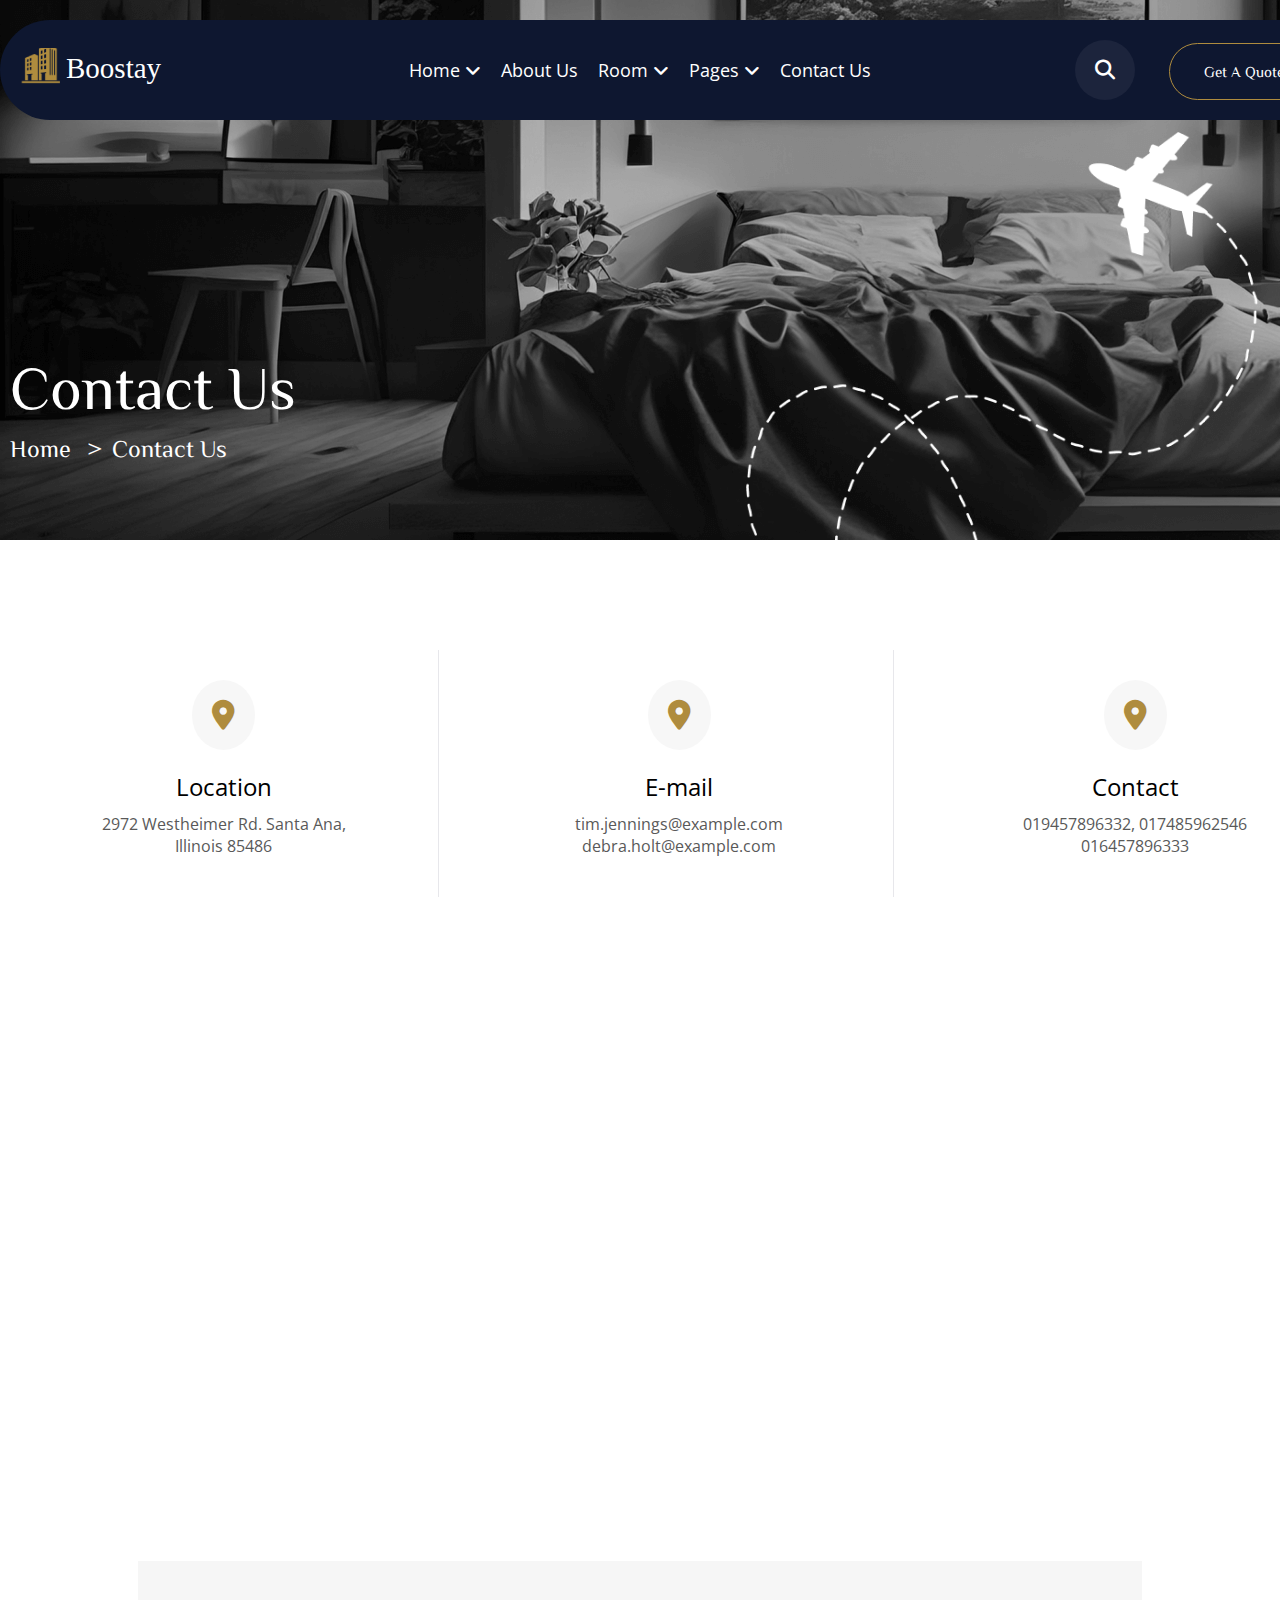
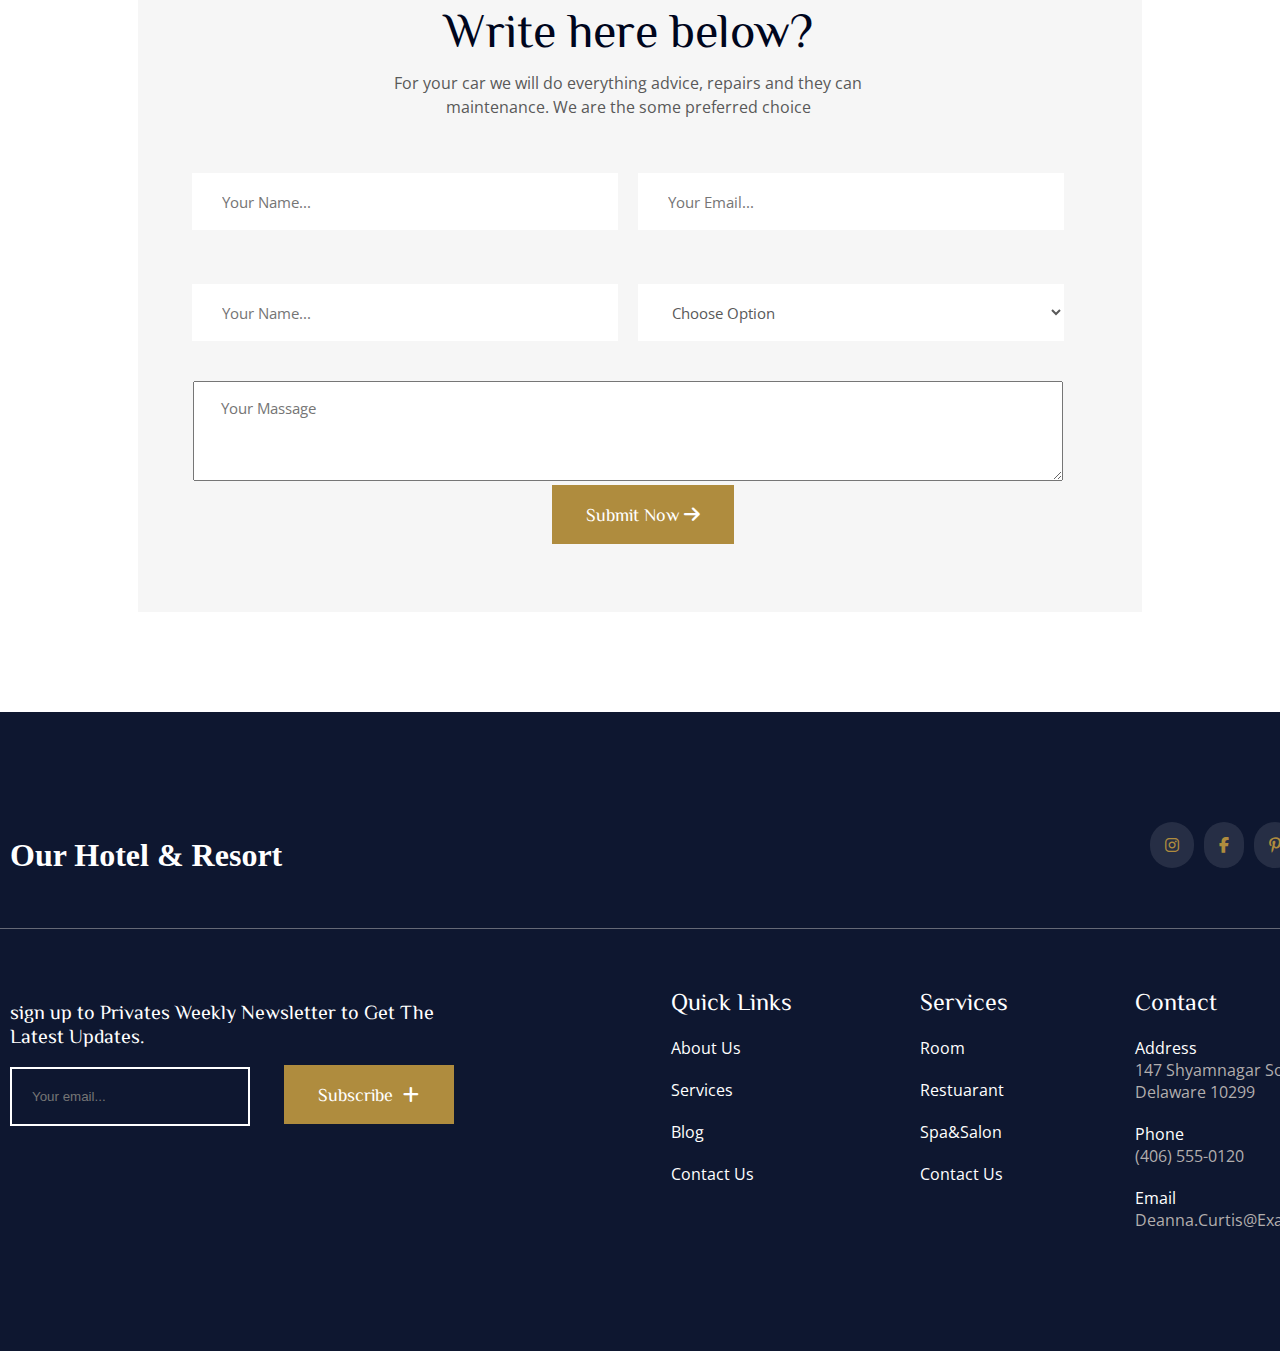
==== pages/Contactus.html @ 34a27bea "first commit" ====
<!DOCTYPE html>
<html lang="en">

<head>
    <meta charset="UTF-8">
    <meta name="viewport" content="width=device-width, initial-scale=1.0">
    <title>Document</title>
    <link rel="stylesheet" href="/css/all.min.css">
    <link rel="stylesheet" href="/css/font.css">
    <link rel="stylesheet" href="/css/stylesheet.css">
</head>

<body>
    <!-- header  -->
    <header class="about-header">
        <div class="container padding">
            <div class="row align-item justify-between">
                <div class="logo">
                    <img src="/img/logo-3.svg" alt="">
                </div>
                <nav class="ff">
                    <ul class="row justify-between text-primary ">
                        <li><a class="text-primary" href="/index.html">home <i class="fa-solid fa-angle-down"></i></a>
                            <div class="dropdown text-cap">
                                <ul>
                                    <li>home 1</li>
                                    <li>home 2</li>
                                </ul>
                            </div>
                        </li>
                        <li><a class="text-primary" href="/pages/About us.html">about us </a></li>
                        <li><a class="text-primary" href="/pages/Rooms.html">room <i
                                    class="fa-solid fa-angle-down"></i></a>
                            <div class="dropdown text-cap">
                                <ul>
                                    <li>home 1</li>
                                    <li>home 2</li>
                                </ul>
                            </div>
                        </li>
                        <li><a class="text-primary" href="/pages/Pages.html">pages <i
                                    class="fa-solid fa-angle-down"></i></a>
                            <div class="dropdown text-cap">
                                <ul>
                                    <li>pages 1</li>
                                    <li>pages 2</li>
                                    <li>pages 3</li>
                                    <li>pages 4</li>
                                </ul>
                            </div>
                        </li>
                        <li><a class="text-primary" href="/pages/Contactus.html">contact us</a></li>
                    </ul>
                </nav>
                <div class="feature">
                    <i class="fa-solid fa-magnifying-glass"></i>
                    <button class="btn btn-about ">get a quote <i class="fa-solid fa-arrow-right btn-i"></i></button>
                </div>
            </div>
        </div>
    </header>

    <!-- banner -->

    <section class="aboutus-banner padding-content">
        <div class="container">
            <div class="row align-item">
                <div class="w-50">
                    <div class="about ff2 ">
                        <h1>Contact Us</h1>
                        <p><a href="/index.html">home</a> <span>></span>Contact Us</p>
                    </div>

                </div>
                <div class="w-50">
                    <div class="about-img">
                        <img src="/img/shape.png" alt="">
                    </div>
                </div>
            </div>
        </div>
    </section>


    <!-- contact us -->
    <section class="contactsec padding-content padding-zero">
        <div class="container">
            <div class="con23">
                <div class="row align-item justify-between">
                    <div class="w-33">
                        <div class="loca">
                            <div class="location">
                                <i class="fa-solid fa-location-dot"></i>
                            </div>
                            <div class="loc">
                                <h1 class="ff">Location</h1>
                            </div>
                            <div class="locp ">
                                <p class="ff">2972 Westheimer Rd. Santa Ana,<br>
                                    Illinois 85486</p>
                            </div>
                        </div>
                    </div>
                    <div class="w-33">
                        <div class="loca">
                            <div class="location">
                                <i class="fa-solid fa-location-dot"></i>
                            </div>
                            <div class="loc">
                                <h1 class="ff">E-mail</h1>
                            </div>
                            <div class="locp ">
                                <p class="ff">tim.jennings@example.com <br>
                                    debra.holt@example.com</p>
                            </div>
                        </div>
                    </div>
                    <div class="w-33">
                        <div class="loca">
                            <div class="location">
                                <i class="fa-solid fa-location-dot"></i>
                            </div>
                            <div class="loc">
                                <h1 class="ff">Contact</h1>
                            </div>
                            <div class="locp ">
                                <p class="ff">019457896332, 017485962546 <br>
                                    016457896333</p>
                            </div>
                        </div>
                    </div>
                </div>
            </div>
        </div>

    </section>

    <!-- /map -->
    <section class="map padding-content padding-zero">
        <iframe
            src="https://www.google.com/maps/embed?pb=!1m14!1m12!1m3!1d59499.21881830795!2d72.85619641953126!3d21.243695075900664!2m3!1f0!2f0!3f0!3m2!1i1024!2i768!4f13.1!5e0!3m2!1sen!2sin!4v1735908882923!5m2!1sen!2sin"
            width="100%" height="450" style="border:0;" allowfullscreen="" loading="lazy"
            referrerpolicy="no-referrer-when-downgrade" frameborder="0"></iframe>
    </section>

    <!-- form -->
    <section class="form padding-content ">
        <div class="containe row justify-content">
            <div class="formwork">
                <div class="formhead ff2">
                    <h1>Write here below?</h1>
                </div>
                <div class="formcontent">
                    <p class="ff">For your car we will do everything advice, repairs and they can <br>
                        maintenance. We are the some preferred choice</p>
                </div>
                <div class="row">
                    <div class="w-50">
                        <div class="inputname">
                            <input type="text" placeholder="Your Name...">
                        </div>
                    </div>
                    <div class="w-50">
                        <div class="inputname">
                            <input type="text" placeholder="Your Email...">
                        </div>
                    </div>
                </div>
                <div class="row">
                    <div class="w-50">
                        <div class="inputname">
                            <input type="text" placeholder="Your Name...">
                        </div>
                    </div>
                    <div class="w-50">
                        <div class="inputname">
                          <select name="Choose Option" id="">
                            <option value="Choose Option">Choose Option</option>
                            <option value="City Room">City Room</option>
                            <option value="City Room">City Room</option>
                            <option value="City Room">City Room</option>
                          </select>
                        </div>
                    </div>
                </div>

                <div class="formmsg">
                    <textarea name="address" id="" placeholder="Your Massage"></textarea>
                </div>
                <div>
                    <button class="btn ff">Submit Now <i class="fa-solid fa-arrow-right"></i></button>
                </div>
            </div>
        </div>
    </section>

    <!-- footer -->

    <footer class="padding-content">
        <div class="container">
            <div class="boostay">
                <div class="row justify-between border1 border align-item resort margin-b-60">
                    <div class="w-30">
                        <h1 class="our">Our Hotel & Resort</h1>
                    </div>
                    <div class="w-40 ff2">
                        <ul class="row justifty-end">
                            <li> <i class="fa-brands fa-instagram"></i></li>
                            <li><i class="fa-brands fa-facebook-f"></i></li>
                            <li><i class="fa-brands fa-pinterest-p"></i></li>
                            <li> <i class="fa-brands fa-vimeo-v"></i></li>
                        </ul>
                    </div>
                </div>
                <div class="row justify-between align-start">
                    <div class="w-40">
                        <p class="ff2">
                            sign up to Privates Weekly Newsletter to Get The Latest Updates.
                        </p>
                        <div class="footerdetail">
                            <input type="text" placeholder="Your email...">
                            <button class="btn">subscribe <i class="fa-solid fa-plus"></i></button>
                        </div>
                    </div>
                    <div class="w-20">
                        <div class="quick ff">
                            <h4 class="ff2">Quick Links</h4>
                            <ul>
                                <li>about us </li>
                                <li>services</li>
                                <li>blog</li>
                                <li>contact us</li>
                            </ul>
                        </div>
                    </div>
                    <div class="w-20 ">
                        <div class="services ff">
                            <h4 class="ff2">Services</h4>
                            <ul>
                                <li>room </li>
                                <li>restuarant</li>
                                <li>spa&salon</li>
                                <li>contact us</li>
                            </ul>
                        </div>
                    </div>
                    <div class="w-20">
                        <div class="contact ff">
                            <h4 class="ff2">Contact</h4>
                            <ul>
                                <h5>address</h5>
                                <li>147 shyamnagar soc <br>Delaware 10299</li>
                                <h5>phone</h5>
                                <li>(406) 555-0120</li>
                                <h5>email</h5>
                                <li>deanna.curtis@example.com</li>
                            </ul>
                        </div>

                    </div>
                </div>

            </div>
        </div>

    </footer>
</body>

</html>
---- css/font.css ----
@font-face {
    font-family: 'ZCOOL XiaoWei';
    src: url('../font/ZCOOLXiaoWei-Regular.woff2') format('woff2'),
        url('../font/ZCOOLXiaoWei-Regular.woff') format('woff');
    font-weight: normal;
    font-style: normal;
    font-display: swap;
}

@font-face {
    font-family: 'Open Sans';
    src: url('../font/OpenSans-Italic.woff2') format('woff2'),
        url('../font/OpenSans-Italic.woff') format('woff');
    font-weight: normal;
    font-style: italic;
    font-display: swap;
}

@font-face {
    font-family: 'Open Sans';
    src: url('../font/OpenSans-Regular.woff2') format('woff2'),
        url('../font/OpenSans-Regular.woff') format('woff');
    font-weight: normal;
    font-style: normal;
    font-display: swap;
}
---- css/stylesheet.css ----
*{
    padding: 0%;
    margin: 0%;
    box-sizing:border-box;
}
:root{
    --primary:#AF8C3E;
    --secondary:#0E1730;
    --white:white;
    --zcool:'ZCOOL XiaoWei', sans-serif;
    --opensans:'Open Sans', sans-serif;
}
.fs{
    font-size: 18px;
}
.ff{
    font-family: var(--opensans);
}
.ff2{
    font-family:var(--zcool) ;
}
.text-primary{
    color: #595959;
}
.container{
    width: 1360px;
    margin: auto;
}
.row{
    display: flex;
    flex-wrap: wrap;
}
 ol,ul {
    list-style: none;
}
a{
    text-decoration: none;
}
img{
    width: 100%;
}
.align-item{
    align-items: center;
}
.justify-content{
    justify-content: center;
}
.justify-between{
    justify-content: space-between;
}
.padding{
    padding: 20px;
}
.text-cap{
    text-transform: capitalize;
}
.padding-content{
    padding: 100px 0;
}
.w-50{
    width: 50%;
    padding: 10px;
}
.w-30{
    width: 30%;
    padding: 10px;
}
.w-40{
    width: 40%;
    padding: 10px;
}
.w-60{
    width: 60%;
    padding: 10px;
}
.w-25{
    width: 25%;
    padding: 10px;
}
.padding-zero{
    padding-bottom: 0%;
}
.padding-0{
    padding: 0%;
}
.margin-b-60{
    margin-bottom: 60px;
}
.w-100{
    width: 100%;
}
.w-33{
    width: 33%;
    padding: 10px;
}
.w-25{
    width: 25%;
    padding: 10px;
}
.w-35{
    width: 35%;
}
.justifty-end{
    justify-content: flex-end;
}
.justify-start{
    justify-content: flex-start;
}
.align-start{
    align-items: flex-start;
}

/* header-sec */
header{
    position: fixed;
    top: 0%;
    background-color: white;
    z-index: 5;
    width: 100%;
}
nav ul li a{
    position: relative;
    padding-left:20px ;
    text-transform: capitalize;
    font-size:18px;
    font-family: var(--opensans);
    transition: 0.5s all;
}
nav ul li a:hover{
    color: var(--primary);
}
nav ul li a .fa-angle-down{
    transition: 0.5s all;
}
nav ul li a:hover .fa-angle-down{
    transform: rotate(180deg);
}
.btn{
    padding: 20px 34px;
    font-family: var(--zcool);
    font-size:18px;
    border: none;
    color: white;
    background-color: var(--primary);
    margin-left: 30px;
    transition: 0.5s all;
    text-transform: capitalize;
}
.btn:hover{
    background-color: black;
}
.fa-plus{
    margin-left: 5px;
    transition: 0.5s all;
}
.btn:hover .fa-plus{
    transform: rotate(45deg);
}

.dropdown{
    top: 50%;
    width: 200px;
    padding: 20px;
    position: absolute;
    background-color: #ffffff;
    opacity: 0;
    box-shadow: 2px 6px 10px gray;
    visibility: hidden;
    font-family: var(--opensans);
    transition: 0.5s all;
    z-index: 2;
}
.dropdown ul li {
    margin-bottom: 10px;
}
nav ul li:hover .dropdown{
    top: 100%;
    opacity: 1;
    visibility: visible;
    transform:scale(1);
}



/* banner */



.banner-img{
    transform: scale(1.4) translateX(14%) translateY(2.6%);
}
.banner-bg{
    background-color: #f7f7f7;
    padding-bottom: 0;
    margin-top: 100px;
}
.banner-content{
    width: 80%;
    position: relative;
}
.banner-bg h1{

    font-size:60px;
    font-weight:lighter;
    font-family: var(--zcool);
    line-height: 60px;
    color: #00061D;
    margin-bottom:20px;
    width: 540px;
}
.banner-p1{
    font-family: var(--zcool);
    text-transform: uppercase;
    color: var(--secondary);
    margin-bottom:20px;
}
.banner-p2{
    font-family: var(--opensans);
    color: #595959;
    margin-bottom: 20px;
    line-height: 27px;

}
.searchbar{
    background-color: #ffffffb3;
    backdrop-filter: blur(10px);
    width: 922px;
    padding: 30px;
    position: absolute;
    top: 130%;
    z-index: 2;
}
.searchbar .row{
    gap: 36px;
}
.check-in {
    border: none;
    border-bottom: 1px solid var(--secondary);
    position: relative;
    font-family: var(--opensans);
    font-size:16px ;
    color: #595959;
}
.check-in:nth-child(1):after,.check-in:nth-child(2):after{
    content: 'check in';
    position: absolute;
    top: 21px;
    background-color: white;
    width: 100px;
}
.check-in:nth-child(2):after{
    content: 'check out';
}
.select{
    color: #595959;
    border: none;
    border-bottom: 1px solid var(--secondary);
    outline: none;
    width: 92px;
}
.searchbar::after{
    content: '';
    position: absolute;
    width: 73%;
    height: 100%;
    top: 0%;
    left: 0%;
    border: 1px solid var(--primary);
    border-right: none;
    z-index: -1;

}

/* our hotel */

.border{
    border-bottom: 1px solid #e6e6e7;
    padding-bottom: 30px;
}
.ourhotel .w-30 h1{
    font-size: 48px;
    font-weight: 200;
    color: #212121;
}

.w-40 ul li{
    color: var(--secondary);
    font-size: 20px;
}
.gallery{
    overflow: hidden;

}
.w-25 img{
    gap: 10px;
    transition: 0.5s all;
   

}
.gallery:hover img{
    transform: scale(1.2);
}

/* about us  */


.aboutus h1{
    font-size: 48px;
    font-weight: 200;
    color: #212121;
    border-bottom: 1px solid #E7E7EB;
    padding-bottom: 30px;
}
 .aboutimg{
    padding: 0 10px;
 }
 .comfort{
    width: 630px;

 }
 .comfort h1{
    font-size: 48px;
    margin-bottom: 25px;
    font-weight: 200;
    color: #212121;
 }
 .comfort .p1{
    line-height: 25px;
    font-weight: 400;
    margin-bottom: 20px;
    color:#595959;
 }
 .comfort p {
    color: var(--secondary);
    margin-left: 10px;
   margin-bottom: 20px;
 }
 .comfort .fa-arrow-right-long{
    color: var(--primary);
    margin-right: 10px;
 }
 .comfort .readmore{
    margin-top: 40px;
 }
   
 /* counter */

 .counter {
    background-image: url(/img/counter-img.png);
    position: relative;
    z-index: 2;
 }
.counter::after{
    content: '';
    position: absolute;
    width: 100%;
    height: 100%;
    background-color: #0E1730cc;
    top: 0%;
    z-index: -1;
}
.fa-white{
    height: 100px;
    width: 100px;
    color: white;
    font-size: 66px;
    background-color: var(--primary);
    padding-top: 20px;
    position: absolute;
    top: -25%;
    left: 32%;
}
.icon{
    text-align: center;
    height: 230px;
    color: white;
    border: 2px solid white;
    position: relative;
    padding: 85px 66px 48px 66px;
}
.icon h1 ,p {
    font-family: var(--zcool);
}
.icon h1{
    font-size: 64px;
    font-weight: 500;
    margin-bottom: 10px;
}
.icon p{
    font-size: 20px;
}


/* The Accomodation */
.accomodation h1{
    font-size: 48px;
    font-weight: 200;
    color: #212121;
}
.product-card{
   box-shadow: 2px 2px 4px gray;
   color: var(--secondary);
   position: relative;
   margin: 10px 0;
}
.product-img{
    overflow: hidden;
}
.product-img img{
    transition: 0.5s all;
}
.product-img:hover img{
    transform: scale(1.1);
}
.product-content{
    padding: 51px 22px 30px 39px;
}
.product-content h1{
    font-size: 36px;
    font-weight: 400;
    margin-bottom: 10px;
}
.product-content h1 span{
    font-size: 16px;
    color:#595959;
    font-weight: 100;
}
.product-content h5{
    font-size: 24px;
    font-weight: 400;
    margin-bottom: 20px;
}
.product-content p{
    color: #595959;
    line-height: 24px;
    font-weight: 400;
}
 .btn-card{
    margin: 0%;
    margin-top: 20px;
    padding: 15px 34px;
    background-color: transparent;
    border: 1px solid #E7E7EB;
    color: var(--secondary);
}
 .btn-card:hover {
    background-color: var(--primary);
    color: var(--white);
}
.product-footer{
    position: absolute;
    top: 50%;
    left: 13%;
    background-color: #f7f7f7;
    padding: 20px 30px;
    width:330px;
    color:var(--secondary);
    text-transform: capitalize;
    transition: 0.3s all;
    font-weight: 400;
}
.product-footer p i{
    color: #595959;
}
.product-footer:hover p i{
    color:var(--white) ;
    transition: 0.3s all;
}

.product-footer:hover{
    background-color: var(--primary);
    color: var(--white);
}

/* Best Location in world */

.flex-img{
    position: relative;
    z-index: 1;
    padding: 5px;
    padding-left: 6px;
    /* overflow: hidden; */
    border: 2px solid var(--primary);
    transition: 0.5s all;
}
.flex-img img{
    
    height: 341px;
}
.flex-img::after{
    content: '';
    width: 0%;
    height: 0%;
    border: 2px solid var(--secondary);
    border-bottom: none;
    top: 0;
    left: 0;
    visibility: hidden;
    position: absolute;
    transition: 0.5s all;
    z-index: -1;
}
.flex-img:hover{
    border: none;
}
.flex-img:hover::after{
    width: 99.50%;
    visibility: visible;
    height: 50%;
    transition: width 0.25s ease-out, height 0.25s ease-out 0.25s;
    
}
.flex-img::before{
    content: '';
    width: 0%;
    visibility: hidden;
    height: 0%;
    border: 2px solid var(--secondary);
    border-top: none;
    bottom:  0;
    left: 0;
    position: absolute;
    transition: 0.5s all;
    z-index: -1;
}
.flex-img:hover::before{
    width: 99.50%;
    visibility: visible;
    height: 50%;
    transition: width 0.25s ease-out, height 0.25s ease-out 0.25s;
    
}
/* co founder */

.cofounder{
    background-image: url(/img/testi-bg.png);
    position: relative;
    z-index: 2;
  
 }
.cofounder::after{
    content: '';
    position: absolute;
    width: 100%;
    height: 100%;
    background-color: #0E173099;
    top: 0%;
    z-index: -1;
}
.founder{
    width: 80%;
  text-align: center;
  margin: auto;
}
.fa{
    height: 100px;
    width: 100px;
    color: white;
    font-size: 60px;
    background-color: var(--primary);
    border-radius: 50px;
    padding: 20px;
    margin-bottom: 35px;
}
.cofounder p{
    font-size: 36px;
    line-height: 44px;
    font-weight: 400;
    color: white;
}
.cofounder h4{
    margin-top: 40px;
    font-size: 20px;
    color: white;
    margin-bottom: 2px;
}
.founder h6{
    color: white;
    font-size: 16px;
    font-family: var(--opensans);

}

/* ourservices */

.oureserviceshotel
{
    gap:16px;
    border-bottom: 1px solid #E7E7EB;
    padding-bottom: 12px;
    margin-bottom: 10px;

}
 .oureserviceshotel h2 i {
    margin-right:25px ;
 }
.oureserviceshotel .fa-arrow-right{
    border:  1px solid #E7E7EB;
    padding: 12px;
    font-size: 16px;
    border-radius: 25px;
}
.oureserviceshotel h2{
    font-size: 24px;
    font-weight: 500;
    color: #00061d;
}

/* footer */

footer{
        background-color: var(--secondary);
        color: var(--white);
}
footer .border1{
    border-bottom:1px solid #bbbcbc80;
}
footer .boostay .fa-brands{
    color: var(--primary);
    background-color: rgba(255, 255, 255, 0.1);
    padding: 15px;
    border-radius: 30px;
    margin-left: 10px;
    transition: 0.5s all;
}
footer .boostay .fa-brands:hover{
    background-color: var(--primary);
    color: var(--white);
}
footer input{
    background-color: transparent;
    border: 2px solid rgba(255, 255, 255);
    padding: 20px;
    width: 240px;
    margin-top: 20px;

}
.boostay p{
    font-size: 20px;
    font-weight:400;
    line-height: 24px;
    width: 450px;
}
.boostay .quick h4, .contact h4,.services h4{
    font-size: 24px;
    margin-bottom: 24px;
    font-weight: 400;
}
.boostay ul li{
    margin-bottom: 20px;
    font-size: 16px;
    text-transform: capitalize;
}
.boostay .contact h5{
    font-weight: 400;
    font-size: 16px;
    text-transform: capitalize;
}
.contact ul li{
    color:#b2aeae;
}


/* About us.html */

.about-header{
    background-color:transparent;
    top: 20px;
}
.about-header .container{
    background-color: var(--secondary);
    border-radius: 50px;
}
.about-header nav ul {
    color: black;
}
.about-header nav ul li a{
    color: white;
}
.fa-magnifying-glass{
    font-size: 20px;
    background-color: #1c243c;
    color: white;
    padding: 20px;
    border-radius: 50px;
}
.about-header .btn-about{
    border-radius: 30px;
    border: 1px solid var(--primary);
    background-color: transparent;
    font-size: 15px;
}
.about-header .btn-about:hover{
    background-color: var(--primary);
}
.about-header .btn-i{
    margin-left: 5px;
    font-size: 14px;
    transition: all 0.3s;
}
.about-header .btn-about:hover .btn-i{
    transform: rotate(50deg);
}
.aboutus-banner{
    background-image: url(/img/breadcrumb.png);
    background-repeat: no-repeat;
    /* background-size: cover; */
    height: 60vh;
    position: relative;
    z-index: 1; 
    overflow: hidden;
}
.about-img{
    animation: plan 0.9s alternate infinite;
}
@keyframes plan{
    0%{
        transform:translateX(300px) translateY(0%)
    }
    100%{
        transform:translateX(300px)  translateY(-15px);
    } 
}


.aboutus-banner::before{
    content: '';
    position: absolute;
    height: 100%;
    width: 100%;
    top: 0;
    opacity: 0.2;
    background-color: #000000;
    z-index: -2;
}
.about h1{
    color: white;
    font-size: 60px;
    font-weight: 400;
    margin-bottom: 20px;
}
.about a{
    color: white;
   margin-right: 10px;
   transition: all 0.5s;
}
.about a:hover{
    color: var(--primary);
}
.about p{
    font-size: 24px;
    color: white;
    text-transform: capitalize;
}
.about span{
    margin-right: 10px;
}

/* counter about  */
.count{
    background-color: #f7f7f7;
}
.count .w-25 .icon{
    border: 1px solid black;
}
.count .w-25 h1{
    color: var(--secondary);
}
.count .w-25 p{
    color: #595959;
}

/* play video */
.video{
    background-image: url(/img/home-1-cta.png);
    background-repeat: no-repeat;
    background-size: cover;
    height:60vh ;
    background-attachment: fixed;
    position: relative;
    z-index: 1;
}
.video::after{
    content: '';
    position: absolute;
    top: 0%;
    width: 100%;
    height: 100%;
    background-color: var(--secondary);
    opacity: 0.5;
    z-index: -1;
}
.play{
    height: 110px;
    width: 110px;
    text-align: center;
    font-size: 50px;
    color:var(--primary) ;
    padding: 20px;
    padding-left: 25px;
    background-color: white;
    border-radius: 100%;
    position: relative;
    box-shadow: 0 0 0 transparent;
    z-index: -1;
    animation: play 0.9s alternate infinite;
}
@keyframes play {
    0%{
        box-shadow: 0 0 0 30px #f7f7f75d;
    }
    100%{
        box-shadow: 0 0 0 0px #f7f7f75d;
    }
}
.play::after{
    content: '';
    position: absolute;
    height: 90%;
    width: 90%;
    top: 0%;
    left: 0%;
    border-radius: 100%;
    box-shadow: 0 0 0 transparent;
    animation: play 1s 0.5s alternate infinite;
}
@keyframes play {
    70%{
        box-shadow: 0 0 0 30px #f7f7f75d;
    }
    100%{
        box-shadow: 0 0 0 0px #f7f7f75d;
    }
}
.play::before{
    content: '';
    position: absolute;
    height: 80%;
    width: 80%;
    top: 10%;
    left: 10%;
    border-radius: 100%;
    box-shadow: 0 0 0 transparent;
    animation: play 1s 0.6s alternate infinite;
}
@keyframes play {
    0%{
        box-shadow: 0 0 0 30px #f7f7f75d;
    }
    100%{
        box-shadow: 0 0 0 0px #f7f7f75d;
    }
}

.play-icon{
    display: flex;
    align-items: center;
    justify-content: center;
    text-align: center;
    height: 100%;
}

/* cofounder about */

.cofound{
    background-image: none;
    background-color: transparent;
    background-color: #f7f7f7;
}
.cofound::after{
    background-color: transparent;
}
.cofound p ,.cofound h4{
    color: var(--secondary);
}
.cofound h6{
    color: #595959;
}


/* room.html */

.check .checkk{
    border: 1px solid #b2aeae;
    padding: 20px;
}
.check input ,.check select{
    padding: 20px;
    position: relative;
    text-transform: capitalize;
    color: #595959;
    font-size: 18px;
    border: none;
    border: none;
}
.checkk select{
    width: 150px;
}
.checkk input::after{
    content: 'check in';
    position: absolute;
    top: 30%;
    width: 60%;
    height: 100%;
    font-size: 18px;
    text-transform: capitalize;
    color: #595959;
    background-color: #ffffff;
}

 .checkk .adult ,.checkk .checkin{
    border: 1px solid #b2aeae;
 }
 .check .checkk i{
    margin-left: 15px;
    font-size: 16px;
    padding: 5px;
    border: 1px solid #b2aeae ;
    border-radius: 100%;
    color: #595959;
 }


/* room card */


.room1{
    border: 1px solid #E7E7EB;
}
.roomimg{
    overflow: hidden;
}
.roomimg img{
    transition: all 0.5s;
}
.roomimg img:hover{
    transform: scale(1.2);
}
 .roomcontent{
    padding: 30px 40px 40px 30px;
 }
 .roomhead {
    margin-bottom: 20px;
 }
 .roomhead h1{
    font-weight: 400;
    color: var(--secondary);
    font-size: 36px;
 }
 .roomhead i ,.roommoney span{
    color: var(--primary);
    font-size: 16px;
 }
 .roommoney h3{
    color: var(--secondary);
    font-size: 36px;
    font-weight: 36px;
    font-weight: 400;
 }
 .roommoney span{
    color: #595959;
 }
 .roombed p{
    color: #595959;
    font-size: 16px;
    font-family: var(--opensans);
    text-transform: capitalize;
    margin-bottom: 30px;
    margin-top: 30px;
 }
 .roombed i{
    color: var(--secondary);
    margin-right: 10px;
 }
 .roomcontent .btn-fa{
    margin-left:10px;
    color: var(--primary);
 }
 .btn-room {
    margin-left:0px;
    border: 1px solid var(--primary);
    background-color: transparent;
    color: var(--secondary);
 }
 .btn-room:hover{
    color: var(--white);
 }

 /* pages.html */

 .familybg{
    background-color: #5959590b;
    padding: 0%;
 }
 
 .familycontent{
    padding: 25px;
 }
.familycontent .fa-utensils{
    padding: 20px;
    background-color: var(--primary);
    border-radius: 100%;
    color: var(--white);
    font-size: 30px;
}
.familycontent h3{
    margin-left: 30px;
    font-size: 36px;
    font-weight: 400;
}
.break{
    margin-bottom: 30px;
}
.familycontent .lorem{
    font-weight: 400;
    color: #595959;
    line-height: 27px;
    font-size: 16.54px;
    margin-bottom: 20px;
}
.email{
    margin-bottom: 20px;
}
.email i{
    padding: 10px;
    background-color: white;
    color: var(--primary);
    border: 1px solid #E7E7EB;
    border-radius: 100%;
}
.email p:nth-child(2){
    margin-left: 20px;
    color: #595959;
}
.us{
   width:30%;
}
.us li i
{
    color: #595959;
    margin-left: 0%;
    transition: all 0.5s;
}
.us li i:hover{
    color: var(--primary);
    border: 1px solid var(--primary);
}


/* Best Selling Dishes */

.dishes .fish p{
    color: #595959;
    font-size: 17px;
    width: 500px;
}
.chicken {
    position: relative;
    border: 1px solid #E7E7EB;
    padding: 30px;
    font-family: var(--zcool);
}
.chickenimg{
    overflow: hidden;
}
.chickenimg img{
    transition: all 0.5s;
}
.chickenimg img:hover{
    transform: scale(1.2);
}
.chickenhead {
    margin: 20px 0 10px;
}
.chickenhead h1{
    font-size: 24px;
    font-weight: 400;
    color: var(--secondary);
}
.chickenhead i {
    color: white;
    background-color: var(--primary);
    padding: 10px;
    border-radius: 100%;
    font-size: 20px;
}
.chicken .shakky{
    position: absolute;
    left: 83%;
    opacity: 0;
}
.chicken:hover .chickenhead .shake{
    opacity: 0;
    transition: all 0.5s;
}

.chicken:hover .chickenhead .shakky{
    opacity: 1;
}
.chickencontent p{
    color: #595959;
    line-height: 27px;
}
.chickenpr {
    margin-top: 20px;
}
.chickenpr h3{
    font-size: 24px;
    font-weight: 400;
    color: var(--secondary);
}
.chickenpr span {
    color: var(--primary);
}
.chickenrate {
    margin-top: 20px;
    width: 35%;
}
.chickenrate i{
    color: var(--primary);
}
.chickenpr i{
    transition: all 0.5s ;
}
.chickbtn{
    background-color: transparent;
    color: var(--secondary);
    margin: 0%;
    margin-top: 30px;
   padding: 0;
}
.chickbtn:hover{
    background-color: transparent;
    color: var(--primary);
}
.chicken:hover .chickenpr i{
    color: var(--primary);
}





/* contact.html */
.con23{
    border: 1px solid #E7E7EB ;
}
.loca{
    padding: 30px;
    border-right: 1px solid #E7E7EB ;
    text-align: center;
}
.loca  i{
    font-size: 30px;
    color: var(--primary);
    padding: 20px;
    border-radius: 100%;
    background-color: #f7f7f7;
}
.con23:last-child{
    border: none;
}
.loca h1{
    margin-top: 20px;
    font-size: 24px;
    font-weight: 400;
}
.loca p{
    margin: 10px 0 10px 0;
    color: #595959;
}

/* form */


.formwork{
    padding: 44px 68px 68px 44px;
    background-color: #5959590e;
    text-align: center;
}
.formhead h1{
    font-size: 48px;
    font-weight: 400;
    color: #00061d;
    margin-bottom: 18px;
}
.formcontent p{
    color: #595959;
    line-height: 24px;
    margin-bottom: 10px;
    font-size: 16px;
}
.inputname input,.inputname select{
    width: 426px;
    height: 57px;
    border: none;
    margin-top: 34px;
    padding-left: 30px;
    background-color: white;
    font-size: 15px;
    color: #595959;
    font-family: var(--opensans);
}
.formmsg textarea{
    width: 870px;
    height: 100px;
    margin-top: 30px;
    padding: 16px 0px 7px 27px;
    font-size: 15px;
    color: #595959;
    font-family: var(--opensans);
}
.btn-form{
    margin-top: 20px;
    padding: 17px 113px;
    font-size: 15px;
    font-family: var(--opensans);
}
.btn-form i{
    margin-left: 10px;
    font-size: 14px;
}
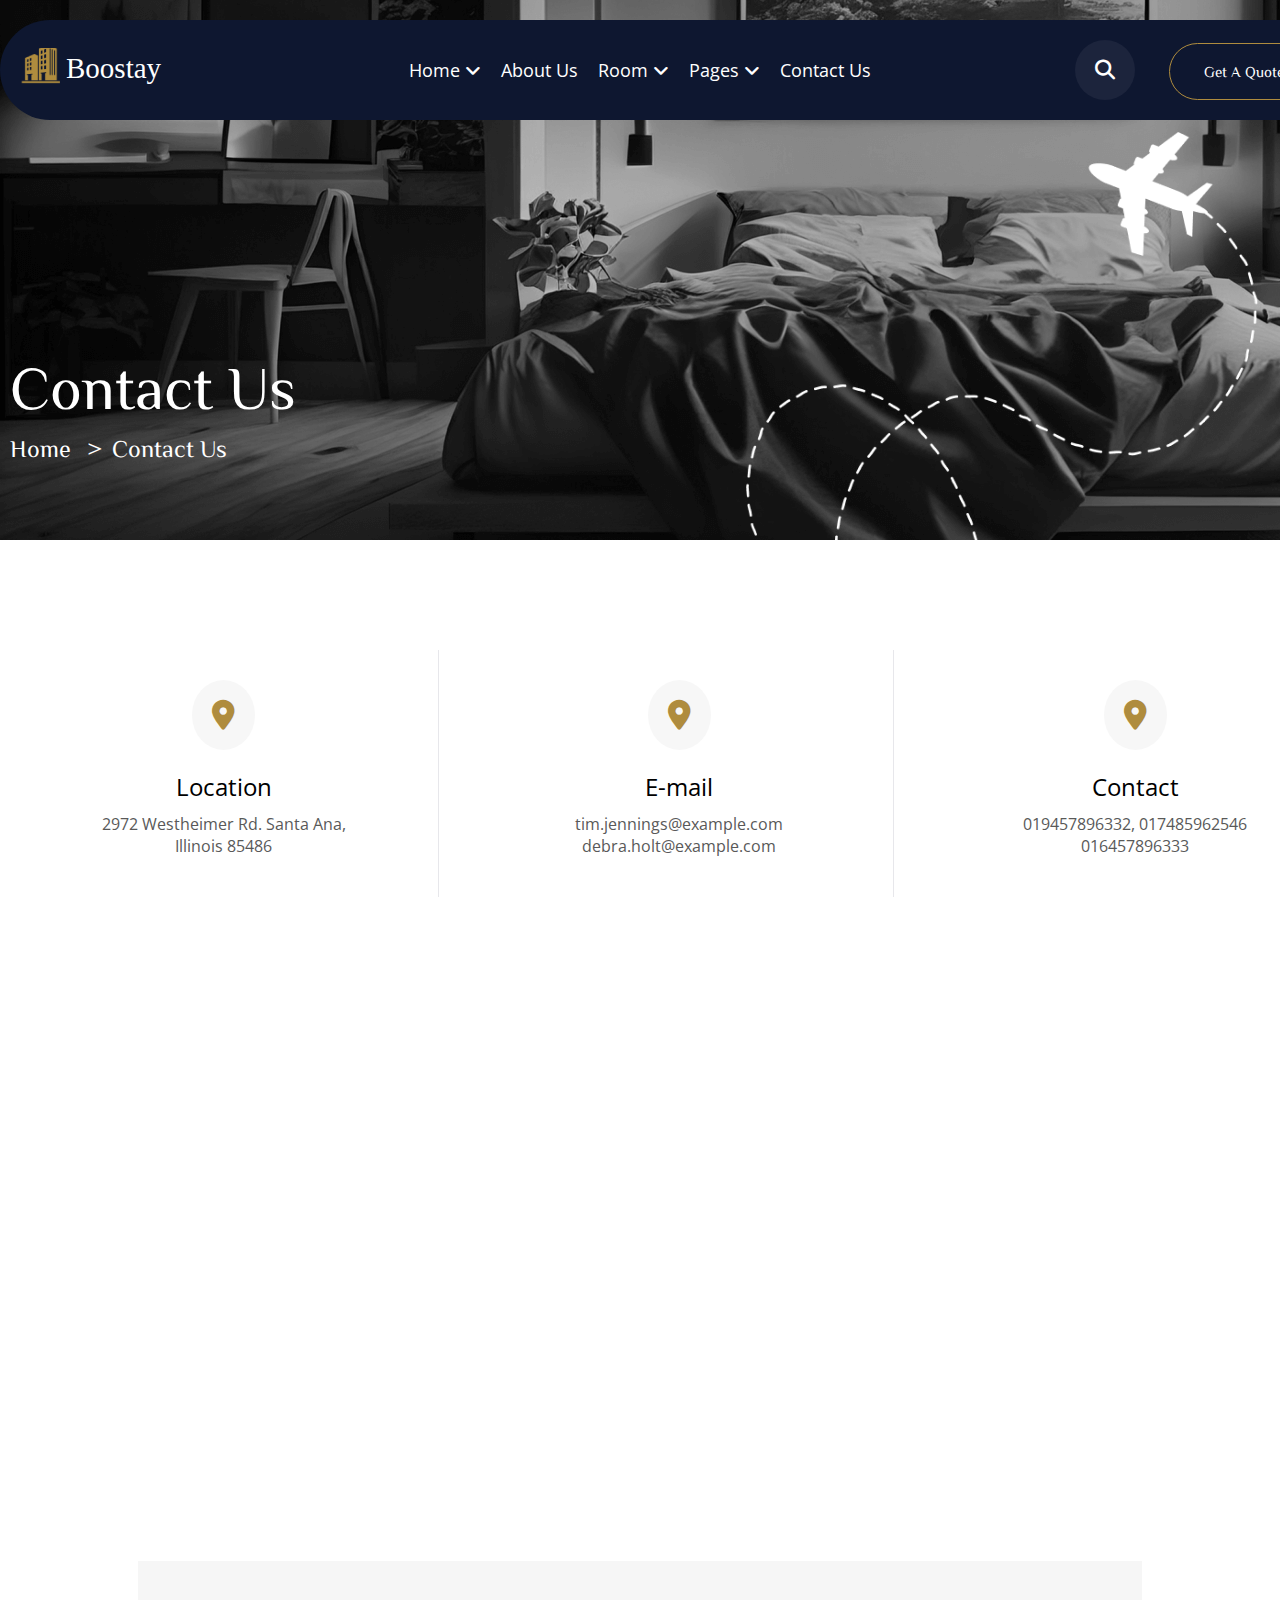
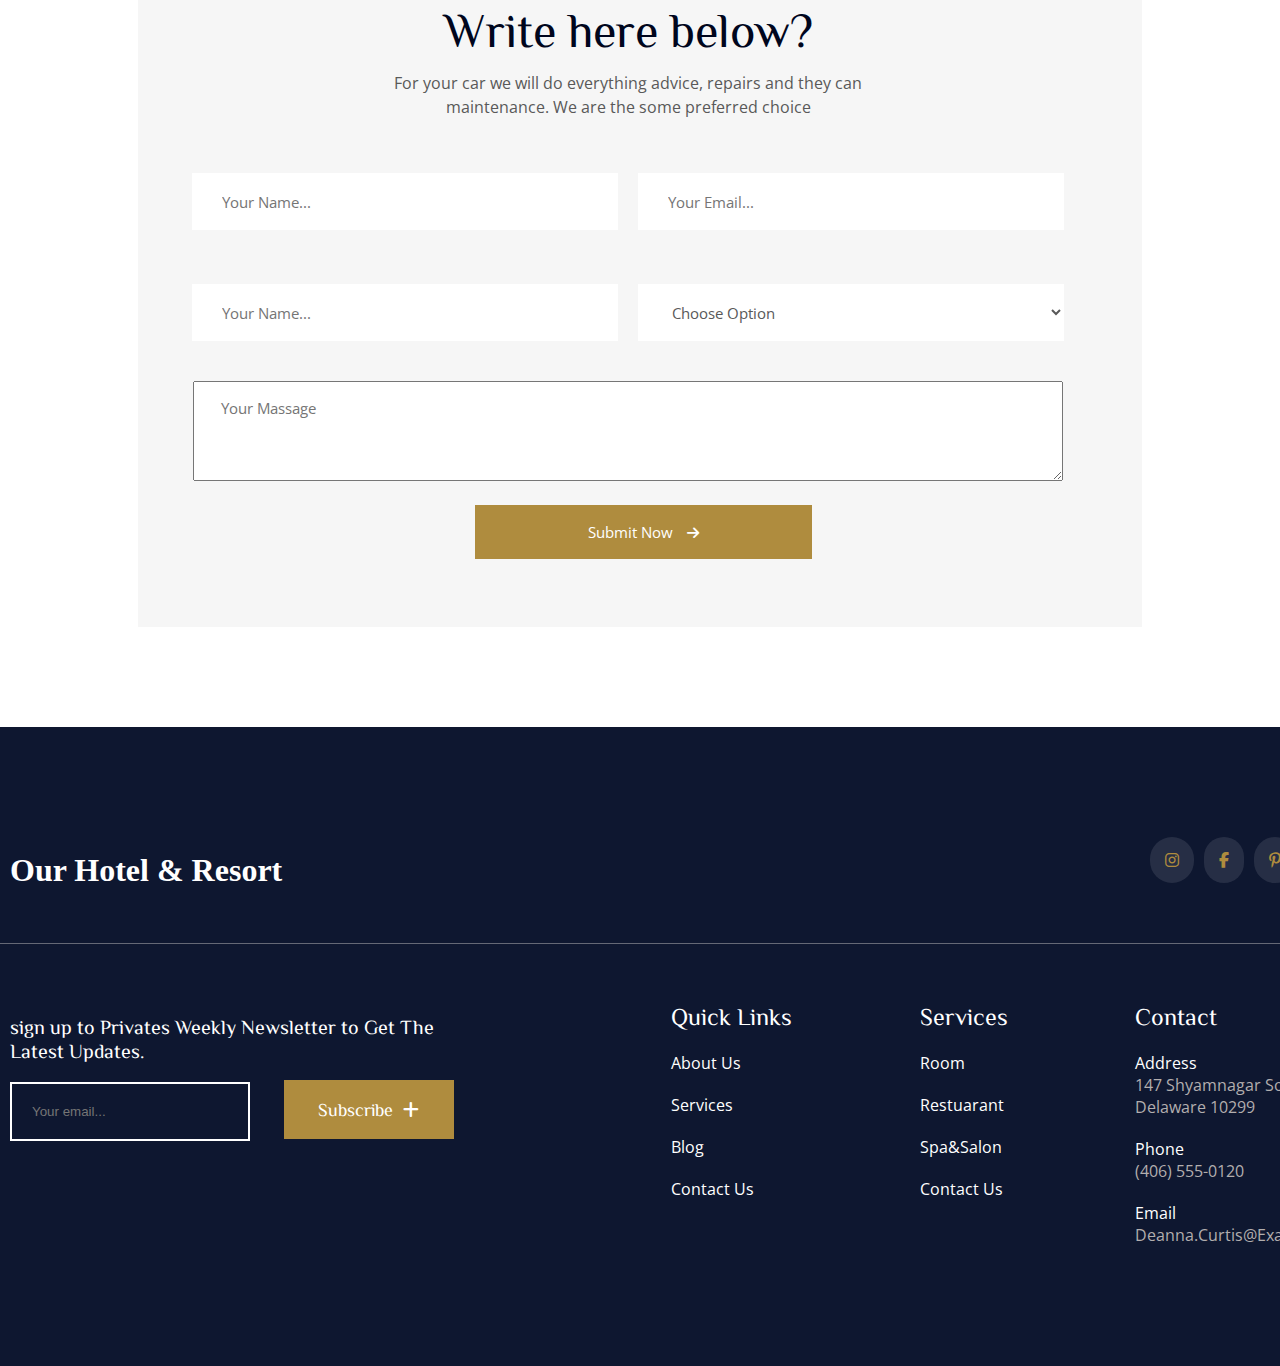
==== commit 7138e067: "compelete" ====
--- a/pages/Contactus.html
+++ b/pages/Contactus.html
@@ -188,7 +188,7 @@
                     <textarea name="address" id="" placeholder="Your Massage"></textarea>
                 </div>
                 <div>
-                    <button class="btn ff">Submit Now <i class="fa-solid fa-arrow-right"></i></button>
+                    <button class="btn btn-form">Submit Now <i class="fa-solid fa-arrow-right"></i></button>
                 </div>
             </div>
         </div>
